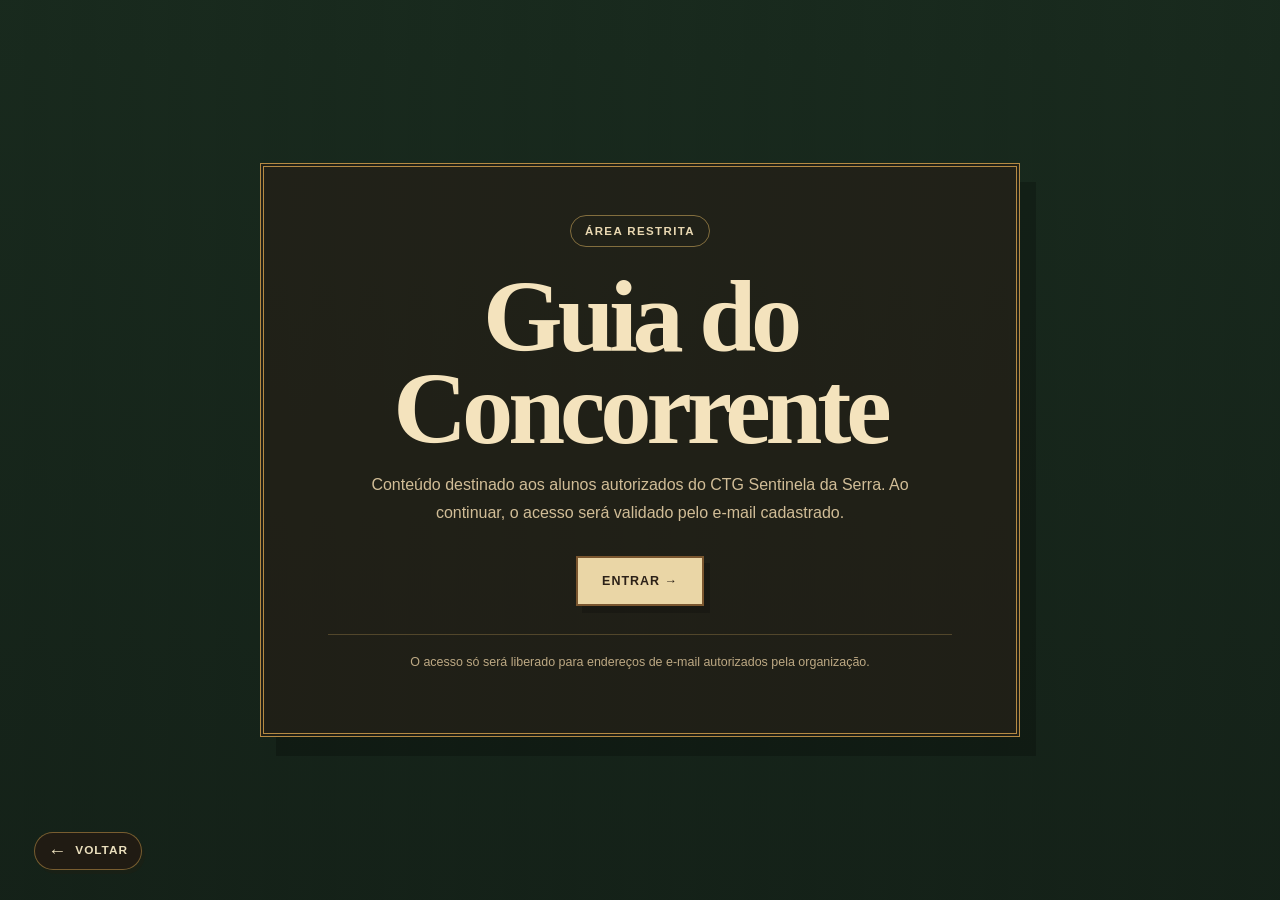
==== acesso.html @ 61e9685e "Add files via upload" ====
<!DOCTYPE html>

<html lang="pt-BR">
<head>
<link rel="stylesheet" href="assets/css/shared/visual.css" />
<link rel="stylesheet" href="assets/css/shared/mobile.css" />
<script defer src="assets/js/visual.js"></script>
<meta charset="utf-8"/>
<meta content="width=device-width, initial-scale=1" name="viewport"/>
<meta content="#2a1c12" name="theme-color"/>
<title>Guia do Concorrente | CTG Sentinela da Serra</title>
<link href="assets/css/pages/acesso.css?v=3" rel="stylesheet"/>
</head>
<body>
<!--=========================================================
GUIA DE EDIÇÃO DESTA PÁGINA

Os comentários "EDITAR AQUI" indicam os pontos mais comuns
para alterar textos, links, botões e imagens.

HTML:
- h1 / h2 / h3 = títulos
- p = textos
- a href="..." = links e botões
- img src="..." = caminho da imagem
- section = blocos grandes da página

CSS:
- fica dentro das tags <style> no <head>
- no fim do CSS há comentários indicando os ajustes principais

JAVASCRIPT:
- fica dentro das tags <script> no fim da página
=========================================================-->
<!-- CONTEÚDO PRINCIPAL DA PÁGINA --><main class="acesso">
<span class="marca">Área restrita</span>
<!-- EDITAR AQUI: título "Guia do Concorrente" --><h1>Guia do Concorrente</h1>
<!-- EDITAR AQUI: texto "Conteúdo destinado aos alunos autorizados do CTG Sentinela da Ser..." --><p>
    Conteúdo destinado aos alunos autorizados do CTG Sentinela da Serra.
    Ao continuar, o acesso será validado pelo e-mail cadastrado.
  </p>
<!-- EDITAR AQUI: link/botão "Entrar com e-mail →" | href="escolha-modalidade.html" --><a class="botao" href="escolha-modalidade.html">Entrar →</a>
<div class="aviso">
    O acesso só será liberado para endereços de e-mail autorizados pela organização.
  </div>
</main>
<script>
/* =========================================================
   CORREÇÃO MENU — NÃO TRAVAR ROLAGEM NO NOTEBOOK
   ========================================================= */
window.addEventListener("resize", () => {
  if (window.innerWidth > 1080) {
    const menu = document.querySelector(".menu-principal");
    const botao = document.querySelector(".menu-toggle");

    document.body.classList.remove("menu-aberto");

    if (menu) {
      menu.classList.remove("aberto");
    }

    if (botao) {
      botao.setAttribute("aria-expanded", "false");
    }
  }
});
</script><button class="botao-voltar-pagina" type="button" onclick="history.length > 1 ? history.back() : location.href='index.html'">Voltar</button></body>
</html>
---- assets/css/shared/visual.css ----
/* Camada visual compartilhada — mantém os conteúdos e padroniza o acabamento. */
:root {
  --visual-linha: rgba(183, 141, 69, .58);
  --visual-sombra: 7px 8px 0 rgba(47, 29, 16, .12);
  --visual-sombra-hover: 9px 11px 0 rgba(47, 29, 16, .17);
}

/* Navegação discreta de retorno, presente em todas as páginas. */
.botao-voltar-pagina {
  position: fixed;
  left: clamp(16px, 3vw, 34px);
  bottom: clamp(16px, 3vw, 30px);
  z-index: 900;
  display: inline-flex;
  align-items: center;
  gap: 8px;
  min-height: 38px;
  padding: 8px 13px;
  border: 1px solid var(--visual-linha);
  border-radius: 999px;
  color: #eadfbd;
  background: rgba(35, 27, 19, .88);
  box-shadow: 3px 4px 0 rgba(45, 28, 14, .18);
  font: 700 .74rem/1 Arial, Helvetica, sans-serif;
  letter-spacing: .08em;
  text-transform: uppercase;
  cursor: pointer;
  transition: transform .18s ease, background .18s ease, border-color .18s ease;
}

.botao-voltar-pagina::before { content: "←"; font-size: 1.15rem; line-height: .7; }
.botao-voltar-pagina:hover,
.botao-voltar-pagina:focus-visible {
  transform: translateY(-2px);
  border-color: #d8b65e;
  background: rgba(111, 54, 43, .94);
}

@media (max-width: 760px) {
  .botao-voltar-pagina { left: 14px; bottom: 14px; min-height: 36px; padding: 8px 11px; font-size: .68rem; }
}

*,
*::before,
*::after {
  box-sizing: border-box;
}

html {
  scroll-behavior: smooth;
}

body {
  text-rendering: optimizeLegibility;
}

a,
button,
input,
select,
textarea {
  -webkit-tap-highlight-color: transparent;
}

a:focus-visible,
button:focus-visible,
input:focus-visible,
select:focus-visible,
textarea:focus-visible,
summary:focus-visible {
  outline: 3px solid #d8b65e;
  outline-offset: 4px;
}

.container {
  width: min(calc(100% - 48px), var(--largura, 1180px));
}

.sobretitulo,
.prova-etiqueta,
.historia-etiqueta {
  letter-spacing: .11em;
}

.page-hero p,
.prova-interna-hero p,
.artistica-hero p,
.historia-hero p {
  max-width: 760px;
  line-height: 1.65;
}

/* Distância padrão entre o menu e a primeira informação de cada página. */
.botao,
.artistica-botao {
  transition: transform .18s ease, box-shadow .18s ease, filter .18s ease;
}

.botao:hover,
.artistica-botao:hover {
  transform: translateY(-2px);
  filter: brightness(1.04);
}

.prova-card,
.livro-card,
.calendario-box,
.agenda-lateral,
.artistica-quadro,
.campeira-topico,
.campeira-ilustracao,
.historia-marco,
.rodape-rede,
.rodape-criador {
  border-color: var(--visual-linha);
}

.prova-card,
.livro-card,
.calendario-box,
.agenda-lateral,
.artistica-quadro,
.campeira-ilustracao,
.historia-marco {
  box-shadow: var(--visual-sombra);
}

.prova-card,
.livro-card,
.campeira-topico,
.artistica-quadro,
.historia-marco {
  transition: transform .2s ease, box-shadow .2s ease, border-color .2s ease;
}

.prova-card:hover,
.livro-card:hover,
.campeira-topico:hover,
.artistica-quadro:hover,
.historia-marco:hover {
  transform: translateY(-4px);
  box-shadow: var(--visual-sombra-hover);
}

.campeira-ilustracao img,
.historia-foto img,
.foto-vertical img,
.livro-capa img {
  display: block;
  width: 100%;
  object-fit: cover;
}

.site-footer {
  border-top-color: var(--visual-linha);
}

.rodape-rede,
.rodape-criador {
  min-height: 66px;
}

/* Crédito do criador: mantém o texto à esquerda e os ícones separados à direita. */
.site-footer.rodape-social .rodape-social-base {
  display: block !important;
}

.site-footer.rodape-social .rodape-criador {
  width: 100% !important;
  box-sizing: border-box !important;
  display: grid !important;
  grid-template-columns: minmax(0, 1fr) auto auto !important;
  align-items: center !important;
  gap: 8px !important;
}

.site-footer.rodape-social .rodape-criador-label {
  min-width: 0 !important;
  margin: 0 !important;
}

.site-footer.rodape-social .rodape-criador a {
  justify-self: end !important;
}

@media (max-width: 520px) {
  .site-footer.rodape-social .rodape-criador {
    gap: 9px !important;
  }
}

/* Rodapé compartilhado: a estrutura é criada por assets/js/visual.js.
   Estas regras têm prioridade sobre os estilos específicos de cada página. */
.site-footer.rodape-social.rodape-padrao {
  margin: 0 !important;
  padding: 0 !important;
  color: #d9c6a0 !important;
  background:
    linear-gradient(rgba(38, 25, 16, .98), rgba(38, 25, 16, .98)),
    repeating-linear-gradient(90deg, #2d1e14 0 22px, #352318 22px 44px) !important;
  border-top: 7px double #ad8441 !important;
}

.site-footer.rodape-social.rodape-padrao > .container {
  width: min(calc(100% - 64px), 1750px) !important;
  margin: 0 auto !important;
  padding: 72px 0 24px !important;
}

.site-footer.rodape-social.rodape-padrao .rodape-social-grid {
  display: grid !important;
  grid-template-columns: minmax(0, 1fr) minmax(520px, .74fr) !important;
  gap: clamp(40px, 8vw, 110px) !important;
  align-items: start !important;
}

.site-footer.rodape-social.rodape-padrao .rodape-identidade {
  max-width: 720px !important;
}

.site-footer.rodape-social.rodape-padrao h2,
.site-footer.rodape-social.rodape-padrao h3 {
  margin: 0 !important;
  color: #f0ddb4 !important;
  font-family: Georgia, "Times New Roman", serif !important;
}

.site-footer.rodape-social.rodape-padrao h2 {
  font-size: clamp(2.25rem, 3.2vw, 3.5rem) !important;
  line-height: 1.05 !important;
}

.site-footer.rodape-social.rodape-padrao h3 {
  font-size: 1.35rem !important;
}

.site-footer.rodape-social.rodape-padrao .rodape-cnpj {
  display: block !important;
  margin-top: 28px !important;
  padding-left: 14px !important;
  border-left: 3px solid #c59d4c !important;
  color: #d9c6a0 !important;
  font: 700 .88rem/1 Arial, Helvetica, sans-serif !important;
  letter-spacing: .045em !important;
}

.site-footer.rodape-social.rodape-padrao .rodape-redes-links {
  display: grid !important;
  grid-template-columns: repeat(2, minmax(190px, 1fr)) !important;
  gap: 14px !important;
  margin-top: 28px !important;
}

.site-footer.rodape-social.rodape-padrao .rodape-rede {
  display: flex !important;
  align-items: center !important;
  gap: 16px !important;
  min-height: 102px !important;
  padding: 16px 20px !important;
  border: 1px solid rgba(183, 141, 69, .58) !important;
  border-radius: 6px !important;
  color: #f0ddb4 !important;
  background: rgba(58, 39, 24, .25) !important;
  text-decoration: none !important;
}

.site-footer.rodape-social.rodape-padrao .rodape-rede-icone {
  display: grid !important;
  flex: 0 0 58px !important;
  width: 58px !important;
  height: 58px !important;
  place-items: center !important;
  border: 1px solid #b78d45 !important;
  border-radius: 50% !important;
  color: #f0ddb4 !important;
  background: #2a432f !important;
}

.site-footer.rodape-social.rodape-padrao .rodape-rede-icone svg {
  width: 28px !important;
  height: 28px !important;
  fill: none !important;
  stroke: currentColor !important;
  stroke-width: 1.8 !important;
}

.site-footer.rodape-social.rodape-padrao .rodape-rede-icone path {
  fill: currentColor !important;
  stroke: none !important;
}

.site-footer.rodape-social.rodape-padrao .rodape-rede strong,
.site-footer.rodape-social.rodape-padrao .rodape-rede small {
  display: block !important;
}

.site-footer.rodape-social.rodape-padrao .rodape-rede strong {
  font: 700 1rem/1.2 Arial, Helvetica, sans-serif !important;
}

.site-footer.rodape-social.rodape-padrao .rodape-rede small {
  margin-top: 6px !important;
  color: #bfa983 !important;
  font: .78rem/1.2 Arial, Helvetica, sans-serif !important;
  white-space: nowrap !important;
}

.site-footer.rodape-social.rodape-padrao .rodape-social-base {
  display: block !important;
  margin-top: 58px !important;
  padding-top: 20px !important;
  border-top: 1px solid rgba(210, 176, 105, .26) !important;
}

.site-footer.rodape-social.rodape-padrao .rodape-criador {
  display: grid !important;
  grid-template-columns: minmax(0, 1fr) auto auto !important;
  align-items: center !important;
  gap: 12px !important;
  min-height: 98px !important;
  padding: 14px 24px !important;
  border: 1px solid #8e6b32 !important;
  border-radius: 7px !important;
  color: #aa9879 !important;
}

.site-footer.rodape-social.rodape-padrao .rodape-criador-label {
  display: block !important;
  margin: 0 !important;
  font: .9rem/1.3 Arial, Helvetica, sans-serif !important;
}

.site-footer.rodape-social.rodape-padrao .rodape-criador-label strong {
  color: #f0ddb4 !important;
}

.site-footer.rodape-social.rodape-padrao .rodape-criador a {
  display: grid !important;
  width: 56px !important;
  height: 56px !important;
  place-items: center !important;
  border: 1px solid #b78d45 !important;
  border-radius: 50% !important;
  color: #f0ddb4 !important;
  background: #2a432f !important;
}

.site-footer.rodape-social.rodape-padrao .rodape-criador a svg {
  display: block !important;
  width: 27px !important;
  height: 27px !important;
  fill: currentColor !important;
}

@media (max-width: 820px) {
  .site-footer.rodape-social.rodape-padrao > .container {
    width: min(calc(100% - 40px), 680px) !important;
    padding-top: 48px !important;
  }

  .site-footer.rodape-social.rodape-padrao .rodape-social-grid {
    grid-template-columns: 1fr !important;
    gap: 36px !important;
  }
}

@media (max-width: 520px) {
  .site-footer.rodape-social.rodape-padrao > .container {
    width: min(calc(100% - 32px), 460px) !important;
  }

  .site-footer.rodape-social.rodape-padrao .rodape-redes-links {
    grid-template-columns: 1fr !important;
  }

  .site-footer.rodape-social.rodape-padrao .rodape-criador {
    min-height: 72px !important;
    padding: 10px 14px !important;
  }

  .site-footer.rodape-social.rodape-padrao .rodape-criador a {
    width: 40px !important;
    height: 40px !important;
  }

  .site-footer.rodape-social.rodape-padrao .rodape-criador a svg {
    width: 20px !important;
    height: 20px !important;
  }
}

/* Sem etiquetas retangulares nos títulos: o conteúdo principal passa a abrir a página. */
.hero .sobretitulo,
.page-hero .sobretitulo,
.historia-hero .historia-etiqueta,
.historia-hero-simples .historia-etiqueta,
.prova-interna-hero .prova-etiqueta,
.campeira-nova-hero .prova-etiqueta,
.artistica-hero .prova-etiqueta,
.modalidade-hero .modalidade-etiqueta,
.modalidade-escolha .modalidade-etiqueta {
  display: none !important;
}

/* Algumas páginas usam a mesma etiqueta fora do hero. Elas também não devem aparecer. */
main .sobretitulo,
main .prova-etiqueta,
main .historia-etiqueta,
main .modalidade-etiqueta,
main.acesso .marca {
  display: none !important;
}

/* A página de acesso é a exceção: ela usa este selo como identificação. */
body main.acesso .marca {
  display: inline-block !important;
}

@media (max-width: 760px) {
  .container {
    width: min(calc(100% - 28px), var(--largura, 1180px));
  }

  .secao,
  .artistica-secao,
  .historia-secao {
    padding-top: clamp(42px, 10vw, 58px);
    padding-bottom: clamp(42px, 10vw, 58px);
  }

  .prova-card:hover,
  .livro-card:hover,
  .campeira-topico:hover,
  .artistica-quadro:hover,
  .historia-marco:hover {
    transform: none;
  }
}

/* Espaçamento único entre o menu e o primeiro conteúdo de cada página. */
:root {
  --espaco-apos-menu: 48px;
}

.hero,
.page-hero,
.historia-hero,
.historia-hero-simples,
.prova-interna-hero,
.campeira-nova-hero,
.artistica-hero,
.modalidade-hero,
.orientacoes-chamada,
main.acesso {
  padding-top: var(--espaco-apos-menu) !important;
}

body.pagina-escolha-modalidade .modalidade-hero {
  padding-top: var(--espaco-apos-menu) !important;
}

@media (max-width: 760px) {
  :root {
    --espaco-apos-menu: 28px;
  }
}

/* Faixa de identificação única nos títulos principais. */
.hero .sobretitulo,
.page-hero .sobretitulo,
.historia-hero .historia-etiqueta,
.historia-hero-simples .historia-etiqueta,
.prova-interna-hero .prova-etiqueta,
.prova-interna-hero.campeira .prova-etiqueta,
.prova-interna-hero.escrita .prova-etiqueta,
.campeira-nova-hero .prova-etiqueta,
.artistica-hero .prova-etiqueta,
.modalidade-hero .modalidade-etiqueta {
  display: inline-flex !important;
  align-items: center !important;
  gap: 8px !important;
  width: fit-content !important;
  max-width: 100% !important;
  min-height: 0 !important;
  margin: 0 0 16px !important;
  padding: 7px 12px !important;
  border: 1px solid #6d4c29 !important;
  border-radius: 3px !important;
  color: #352417 !important;
  background:
    repeating-radial-gradient(circle at 45% 50%, transparent 0 3px, rgba(87, 64, 33, .05) 4px 5px),
    #e8d7aa !important;
  box-shadow: 3px 4px 0 rgba(45, 28, 14, .18) !important;
  font-size: .76rem !important;
  font-weight: 800 !important;
  letter-spacing: .12em !important;
  line-height: 1.2 !important;
  text-transform: uppercase !important;
}

.hero .sobretitulo::before,
.page-hero .sobretitulo::before,
.historia-hero .historia-etiqueta::before,
.historia-hero-simples .historia-etiqueta::before,
.prova-interna-hero .prova-etiqueta::before,
.campeira-nova-hero .prova-etiqueta::before,
.artistica-hero .prova-etiqueta::before,
.modalidade-hero .modalidade-etiqueta::before {
  content: "\2726" !important;
  color: #74362c !important;
  font-size: 1.1em !important;
  line-height: 1 !important;
}

@media (max-width: 760px) {
  .hero .sobretitulo,
  .page-hero .sobretitulo,
  .historia-hero .historia-etiqueta,
  .historia-hero-simples .historia-etiqueta,
  .prova-interna-hero .prova-etiqueta,
  .prova-interna-hero.campeira .prova-etiqueta,
  .prova-interna-hero.escrita .prova-etiqueta,
  .campeira-nova-hero .prova-etiqueta,
  .artistica-hero .prova-etiqueta,
  .modalidade-hero .modalidade-etiqueta {
    width: fit-content !important;
    max-width: 100% !important;
    min-height: 0 !important;
    padding: 7px 12px !important;
    gap: 8px !important;
    margin-bottom: 16px !important;
    font-size: .76rem !important;
    letter-spacing: .08em !important;
  }
}

/*
   Página inicial: mesma composição vertical do hero da Prova Campeira.
   O texto e o carrossel continuam próprios da capa; só a escala e o
   espaçamento do bloco de abertura passam a seguir o mesmo padrão.
*/
/* Restaura a capa inicial: ela nÃ£o usa o modelo vertical das provas. */
---- assets/css/shared/mobile.css ----
/* Ajustes compartilhados para celular. */
@media (max-width: 1080px) {
  /* Aproxima as três linhas sem alterar o tamanho do botão. */
  .menu-toggle span,
  .menu-toggle::before,
  .menu-toggle::after {
    margin: 0 auto !important;
    line-height: 0;
  }

  .menu-toggle[aria-expanded="true"]::before {
    transform: translateY(2px) rotate(45deg);
  }

  .menu-toggle[aria-expanded="true"]::after {
    transform: translateY(-2px) rotate(-45deg);
  }

  /* O fundo do menu ocupa toda a viewport, inclusive no celular. */
  .menu-principal,
  .menu-principal.aberto {
    position: fixed !important;
    inset: 0 !important;
    z-index: 30000 !important;
    min-height: 100dvh !important;
    height: 100dvh !important;
    box-sizing: border-box !important;
    background: rgba(27, 17, 11, .78) !important;
    backdrop-filter: none !important;
    -webkit-backdrop-filter: none !important;
    isolation: isolate;
  }

  /* Mantém o painel original, apenas trocando o verde por tons de marrom. */
  .menu-lista {
    background:
      linear-gradient(rgba(74, 43, 29, .99), rgba(61, 35, 24, .99)),
      repeating-linear-gradient(0deg, transparent 0 9px, rgba(244,226,187,.025) 10px 11px) !important;
  }

  .menu-lista a:not(.ativo) {
    background: rgba(104, 61, 43, .68) !important;
    border-left-color: #b78d45 !important;
  }

  .menu-lista a:hover,
  .menu-lista a:focus-visible {
    background: rgba(125, 71, 51, .84) !important;
  }

  .menu-lista a.ativo .menu-mobile-numero {
    background: rgba(73, 42, 29, .8) !important;
  }
}

@media (max-width: 520px) {
  .pagina-inicial .frase-tradicao cite {
    margin-top: 20px;
  }

  .rodape-social-base {
    display: block;
    margin-top: 28px;
    padding-top: 18px;
  }

  .rodape-criador {
    display: grid;
    grid-template-columns: minmax(0, 1fr) auto auto;
    align-items: center;
    gap: 9px;
    min-height: 65px;
    box-sizing: border-box;
    padding: 13px 14px;
    border: 1px solid rgba(183, 141, 69, .34);
    border-radius: 5px;
    background: rgba(255, 245, 218, .035);
  }

  .rodape-criador-label {
    margin: 0;
    font-size: .72rem;
    line-height: 1.35;
  }

  .rodape-criador a,
  .rodape-criador a[aria-label*="Instagram"] {
    width: 36px;
    height: 36px;
    flex-basis: 36px;
  }
}

/* Base responsiva compartilhada para todas as páginas. */
*,
*::before,
*::after {
  box-sizing: border-box;
}

html,
body {
  max-width: 100%;
  overflow-x: clip;
}

img,
picture,
video,
canvas,
iframe {
  max-width: 100%;
}

img,
video,
canvas {
  height: auto;
}

button,
input,
select,
textarea {
  max-width: 100%;
}

h1,
h2,
h3,
p,
li {
  overflow-wrap: anywhere;
}

@media (max-width: 760px) {
  .container {
    width: calc(100% - 32px) !important;
    max-width: var(--largura, 1180px) !important;
    margin-inline: auto;
  }

  .site-header .container,
  .site-footer,
  main,
  section,
  article,
  aside {
    min-width: 0;
  }

  button,
  .botao,
  .botao-secundario,
  .campeira-recurso,
  .modalidade-entrar {
    min-height: 44px;
  }
}

@media (max-width: 480px) {
  .container {
    width: calc(100% - 24px) !important;
  }
}

/* Cartão do criador igual em celular, tablet e computador. */
.rodape-criador {
  width: 100%;
  height: 66px;
  min-height: 0;
  box-sizing: border-box;
  display: grid;
  grid-template-columns: minmax(0, 1fr) auto auto;
  align-items: center;
  gap: 10px;
  padding: 0 14px;
  border: 1px solid rgba(183, 141, 69, .34);
  border-radius: 5px;
  background: rgba(255, 245, 218, .035);
}

.rodape-criador-label {
  margin: 0;
}

.rodape-criador-label strong {
  position: relative;
  margin-left: 4px;
  color: transparent;
}

.rodape-criador-label strong::after {
  content: "Mateus Selleri";
  position: absolute;
  left: 0;
  color: #d9c6a0;
  white-space: nowrap;
}

/* Rodapé único: usa a composição visual da página inicial em todo o site. */
body:has(.calendario-shell) .page-hero + .secao {
  padding-top: 46px;
  padding-bottom: 38px;
}

.site-footer.rodape-social .rodape-social-grid {
  display: grid;
  grid-template-columns: minmax(0, 1.6fr) minmax(360px, 1fr);
  gap: clamp(32px, 6vw, 86px);
  align-items: start;
}

.site-footer.rodape-social .rodape-redes-links {
  display: grid;
  grid-template-columns: repeat(2, minmax(150px, 1fr));
  gap: 12px;
  margin-top: 18px;
}

.site-footer.rodape-social .rodape-rede {
  min-width: 0;
  min-height: 66px;
  box-sizing: border-box;
  display: flex;
  align-items: center;
  gap: 12px;
  padding: 13px 14px;
  border: 1px solid rgba(208, 170, 91, .38);
  border-radius: 5px;
  color: #ead9b7;
  background: rgba(255, 255, 255, .035);
  text-decoration: none;
}

.site-footer.rodape-social .rodape-social-base {
  display: flex;
  align-items: center;
  margin-top: 37px;
  padding-top: 28px;
  border-top: 1px solid rgba(210, 176, 105, .26);
}

/* Organização visual do banco de questões da prova escrita. */
#questoes-do-pdf .banco-lista {
  display: grid;
  gap: 18px;
  margin: 0;
  padding: 0 0 24px;
  list-style: none;
}

#questoes-do-pdf .banco-lista li {
  padding: 22px;
  border: 1px solid rgba(152, 114, 65, .55);
  border-left: 5px solid #b78d45;
  background: rgba(255, 252, 241, .76);
  box-shadow: 4px 5px 0 rgba(72, 45, 24, .07);
  color: #49372a;
}

#questoes-do-pdf .banco-lista li > em {
  display: inline-block;
  margin: 0 0 11px;
  color: #743e31;
  font-size: .74rem;
  font-style: normal;
  font-weight: 900;
  letter-spacing: .1em;
  text-transform: uppercase;
}

#questoes-do-pdf .banco-lista li > span {
  display: block;
  margin-bottom: 14px;
  color: #302218;
  font-size: 1.05rem;
  line-height: 1.58;
}

#questoes-do-pdf .banco-lista label {
  display: flex;
  align-items: flex-start;
  gap: 10px;
  margin-top: 8px;
  padding: 10px 12px;
  border: 1px solid rgba(152, 114, 65, .42);
  border-radius: 4px;
  background: rgba(255, 255, 255, .58);
  color: #4b392c;
  line-height: 1.48;
  cursor: pointer;
}

#questoes-do-pdf .banco-lista label:hover {
  border-color: #b78d45;
  background: #fff9e9;
}

#questoes-do-pdf .banco-lista input[type="radio"] {
  flex: 0 0 auto;
  width: 18px;
  height: 18px;
  margin: 2px 0 0;
  accent-color: #754033;
}

#questoes-do-pdf .associacao-info {
  margin: 12px 0 2px;
  padding: 13px 14px;
  border-left: 3px solid #b78d45;
  background: rgba(111, 64, 45, .08);
  color: #553b2c;
  line-height: 1.55;
}

#questoes-do-pdf .associacao-info strong {
  display: block;
  margin-bottom: 6px;
  color: #743e31;
  font-size: .72rem;
  letter-spacing: .08em;
  text-transform: uppercase;
}

#questoes-do-pdf .associacao-info p {
  margin: 0;
}

@media (max-width: 820px) {
  .site-footer.rodape-social .rodape-social-grid {
    grid-template-columns: 1fr;
    gap: 32px;
  }

  .site-footer.rodape-social .rodape-redes-links {
    grid-template-columns: 1fr;
  }
}

@media (max-width: 520px) {
  .site-footer.rodape-social .rodape-social-base {
    display: block;
    margin-top: 28px;
    padding-top: 18px;
  }

  #questoes-do-pdf .banco-lista {
    gap: 13px;
    padding-bottom: 18px;
  }

  #questoes-do-pdf .banco-lista li {
    padding: 16px;
  }

  #questoes-do-pdf .banco-lista li > span {
    font-size: .98rem;
  }
}
---- assets/css/pages/acesso.css ----
/* =========================================================
   CSS BLOCO 1
   ALTERE AQUI: tamanhos, cores, margens, fontes e responsividade.
   Dica: procure no HTML pela class="..." do elemento e depois
   pesquise essa mesma classe dentro do CSS.
   ========================================================= */

*{box-sizing:border-box}
html,body{margin:0;min-height:100%;font-family:Arial,Helvetica,sans-serif}
body{
  min-height:100vh;
  display:grid;
  place-items:center;
  color:#f4e3bd;
  background:
    linear-gradient(rgba(24,41,29,.97),rgba(20,33,24,.98)),
    repeating-linear-gradient(90deg,#2c4230 0 24px,#253929 24px 48px);
}
.acesso{
  width:min(calc(100% - 32px),760px);
  padding:clamp(32px,6vw,64px);
  border:4px double #b58a43;
  background:rgba(40,28,20,.55);
  box-shadow:16px 19px 0 rgba(0,0,0,.23);
  text-align:center;
}
.marca{
  display:inline-block;
  padding:9px 14px;
  border:1px solid rgba(211,174,94,.55);
  border-radius:999px;
  color:#e9d8b2;
  font-size:.72rem;
  font-weight:900;
  letter-spacing:.12em;
  text-transform:uppercase;
}

/* O selo é exclusivo da página de acesso e permanece visível. */
main.acesso .marca{
  display:inline-block !important;
}
h1{
  margin:24px 0 16px;
  font:900 clamp(3rem,9vw,6.4rem)/.9 Georgia,"Times New Roman",serif;
  letter-spacing:-.05em;
}
p{
  max-width:600px;
  margin:0 auto;
  color:#d1bd97;
  line-height:1.7;
}
.botao{
  display:inline-flex;
  margin-top:30px;
  padding:16px 24px;
  border:2px solid #7a562f;
  color:#2c2118;
  background:#ead6a6;
  font-size:.78rem;
  font-weight:900;
  letter-spacing:.08em;
  text-decoration:none;
  text-transform:uppercase;
  box-shadow:6px 7px 0 rgba(0,0,0,.18);
}
.aviso{
  margin-top:28px;
  padding-top:20px;
  border-top:1px solid rgba(211,174,94,.28);
  color:#bda984;
  font-size:.78rem;
}


/* =========================================================
   RESPONSIVIDADE GLOBAL — CORREÇÃO FINAL

   EDITAR AQUI:
   - impede conteúdo de atravessar a largura do celular;
   - impede rolagem horizontal acidental;
   - evita aparecer uma grande área bege ao ultrapassar
     o fim da página em navegadores mobile.
   ========================================================= */

html {
  width: 100%;
  max-width: 100%;
  overflow-x: hidden;
  background: #261910; /* mesma família de cor do rodapé */
  overscroll-behavior-y: none;
}

body {
  width: 100%;
  max-width: 100%;
  min-height: 100svh;
  overflow-x: hidden;
  overscroll-behavior-y: none;
}

main,
section,
header,
footer {
  max-width: 100%;
}

/* Mantém todos os conteúdos flex/grid autorizados a encolher */
.container,
.header-inner,
.logo,
.logo-texto,
.hero-conteudo,
.hero-texto,
.hero-acoes {
  min-width: 0;
}

@media (max-width: 760px) {
  .container {
    width: min(calc(100% - 24px), var(--largura)) !important;
    max-width: 100% !important;
  }
}


/* =========================================================
   CORREÇÃO FINAL — TOUCHPAD + FIM DA PÁGINA

   IMPORTANTE:
   Este bloco substitui a tentativa anterior com
   overscroll-behavior-y: none, que podia deixar a rolagem
   desconfortável em alguns notebooks/navegadores.

   ALTERE AQUI somente se necessário.
   ========================================================= */

html {
  overflow-x: hidden !important;
  overflow-y: auto !important;
  overscroll-behavior-y: auto !important;
  background: #261910 !important;
}

body {
  overflow-x: hidden !important;
  overscroll-behavior-y: auto !important;
}

/* Páginas normais do site terminam visualmente no rodapé.
   O bege fica no conteúdo; a área externa da página fica escura. */
body:has(> footer.site-footer) {
  min-height: 100dvh !important;
  display: flex !important;
  flex-direction: column !important;
  background: #261910 !important;
}

body:has(> footer.site-footer) > main {
  width: 100% !important;
  flex: 1 0 auto !important;
  background:
    radial-gradient(circle at 16% 10%, rgba(255, 247, 220, 0.48), transparent 30%),
    radial-gradient(circle at 84% 84%, rgba(87, 55, 27, 0.14), transparent 35%),
    repeating-linear-gradient(0deg, rgba(76, 49, 25, 0.045) 0 1px, transparent 1px 6px),
    #d8bd8e;
}

body:has(> footer.site-footer) > footer.site-footer {
  width: 100% !important;
  flex: 0 0 auto !important;
  margin-bottom: 0 !important;
}

/* No desktop/notebook, mesmo que a classe do menu tenha ficado
   ativa por redimensionamento, a página continua rolando normalmente. */
@media (min-width: 1081px) {
  body.menu-aberto {
    overflow-y: auto !important;
    overflow-x: hidden !important;
  }
}

/* iPhone / Android: evita uma faixa clara depois do rodapé. */
@media (max-width: 760px) {
  html,
  body {
    background-color: #261910 !important;
  }

  .site-footer.rodape-social {
    margin-bottom: 0 !important;
    padding-bottom: max(8px, env(safe-area-inset-bottom)) !important;
  }
}

/* Mantém o fundo verde da área restrita até o fim da tela no celular. */
@media (max-width: 760px) {
  html,
  body {
    min-height: 100dvh;
    background:
      linear-gradient(rgba(24, 41, 29, 0.97), rgba(20, 33, 24, 0.98)),
      repeating-linear-gradient(90deg, #2c4230 0 24px, #253929 24px 48px) !important;
    background-color: #142118 !important;
  }
}
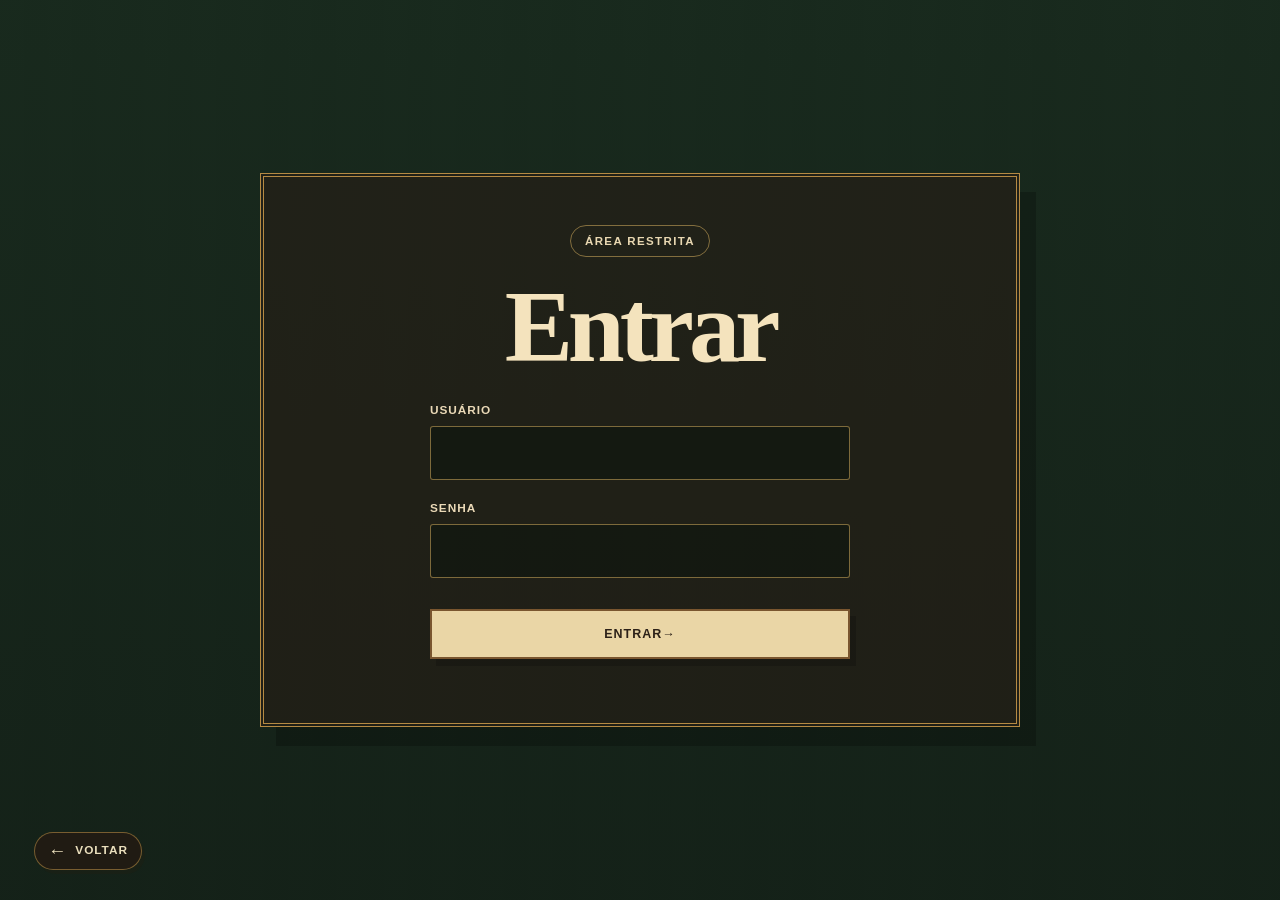
==== commit 50fbc9f1: "Implementa login protegido por sessão" ====
--- a/acesso.html
+++ b/acesso.html
@@ -9,7 +9,7 @@
 <meta content="width=device-width, initial-scale=1" name="viewport"/>
 <meta content="#2a1c12" name="theme-color"/>
 <title>Guia do Concorrente | CTG Sentinela da Serra</title>
-<link href="assets/css/pages/acesso.css?v=3" rel="stylesheet"/>
+<link href="assets/css/pages/acesso.css?v=4" rel="stylesheet"/>
 </head>
 <body>
 <!--=========================================================
@@ -34,15 +34,16 @@
 =========================================================-->
 <!-- CONTEÚDO PRINCIPAL DA PÁGINA --><main class="acesso">
 <span class="marca">Área restrita</span>
-<!-- EDITAR AQUI: título "Guia do Concorrente" --><h1>Guia do Concorrente</h1>
-<!-- EDITAR AQUI: texto "Conteúdo destinado aos alunos autorizados do CTG Sentinela da Ser..." --><p>
-    Conteúdo destinado aos alunos autorizados do CTG Sentinela da Serra.
-    Ao continuar, o acesso será validado pelo e-mail cadastrado.
-  </p>
-<!-- EDITAR AQUI: link/botão "Entrar com e-mail →" | href="escolha-modalidade.html" --><a class="botao" href="escolha-modalidade.html">Entrar →</a>
-<div class="aviso">
-    O acesso só será liberado para endereços de e-mail autorizados pela organização.
-  </div>
+<h1>Entrar</h1>
+<form class="login-form" onsubmit="location.href='escolha-modalidade.html'; return false;">
+  <label for="usuario">Usuário</label>
+  <input autocomplete="username" id="usuario" name="usuario" required type="text"/>
+
+  <label for="senha">Senha</label>
+  <input autocomplete="current-password" id="senha" name="senha" required type="password"/>
+
+  <button class="botao" type="submit">Entrar <span aria-hidden="true">→</span></button>
+</form>
 </main>
 <script>
 /* =========================================================
@@ -67,5 +68,3 @@
 </script><button class="botao-voltar-pagina" type="button" onclick="history.length > 1 ? history.back() : location.href='index.html'">Voltar</button></body>
 </html>
 
-
-
--- a/assets/css/pages/acesso.css
+++ b/assets/css/pages/acesso.css
@@ -50,6 +50,52 @@
   margin:0 auto;
   color:#d1bd97;
   line-height:1.7;
+}
+.login-form{
+  width:min(100%,420px);
+  display:grid;
+  gap:9px;
+  margin:30px auto 0;
+  text-align:left;
+}
+.login-erro{
+  margin:22px auto -8px;
+  padding:11px 13px;
+  border:1px solid rgba(213, 145, 111, .72);
+  color:#ffe1cf;
+  background:rgba(112, 45, 35, .52);
+  font-size:.84rem;
+  line-height:1.45;
+}
+.login-form label{
+  color:#ead9b7;
+  font-size:.74rem;
+  font-weight:900;
+  letter-spacing:.08em;
+  text-transform:uppercase;
+}
+.login-form input{
+  width:100%;
+  min-height:54px;
+  margin:0 0 12px;
+  padding:12px 14px;
+  border:1px solid rgba(211,174,94,.55);
+  border-radius:3px;
+  outline:0;
+  color:#f5e7c7;
+  background:rgba(10,20,13,.52);
+  font:1rem Arial,Helvetica,sans-serif;
+}
+.login-form input:focus{
+  border-color:#d9af58;
+  box-shadow:0 0 0 3px rgba(217,175,88,.18);
+}
+.login-form .botao{
+  width:100%;
+  justify-content:center;
+  align-items:center;
+  margin-top:10px;
+  cursor:pointer;
 }
 .botao{
   display:inline-flex;
